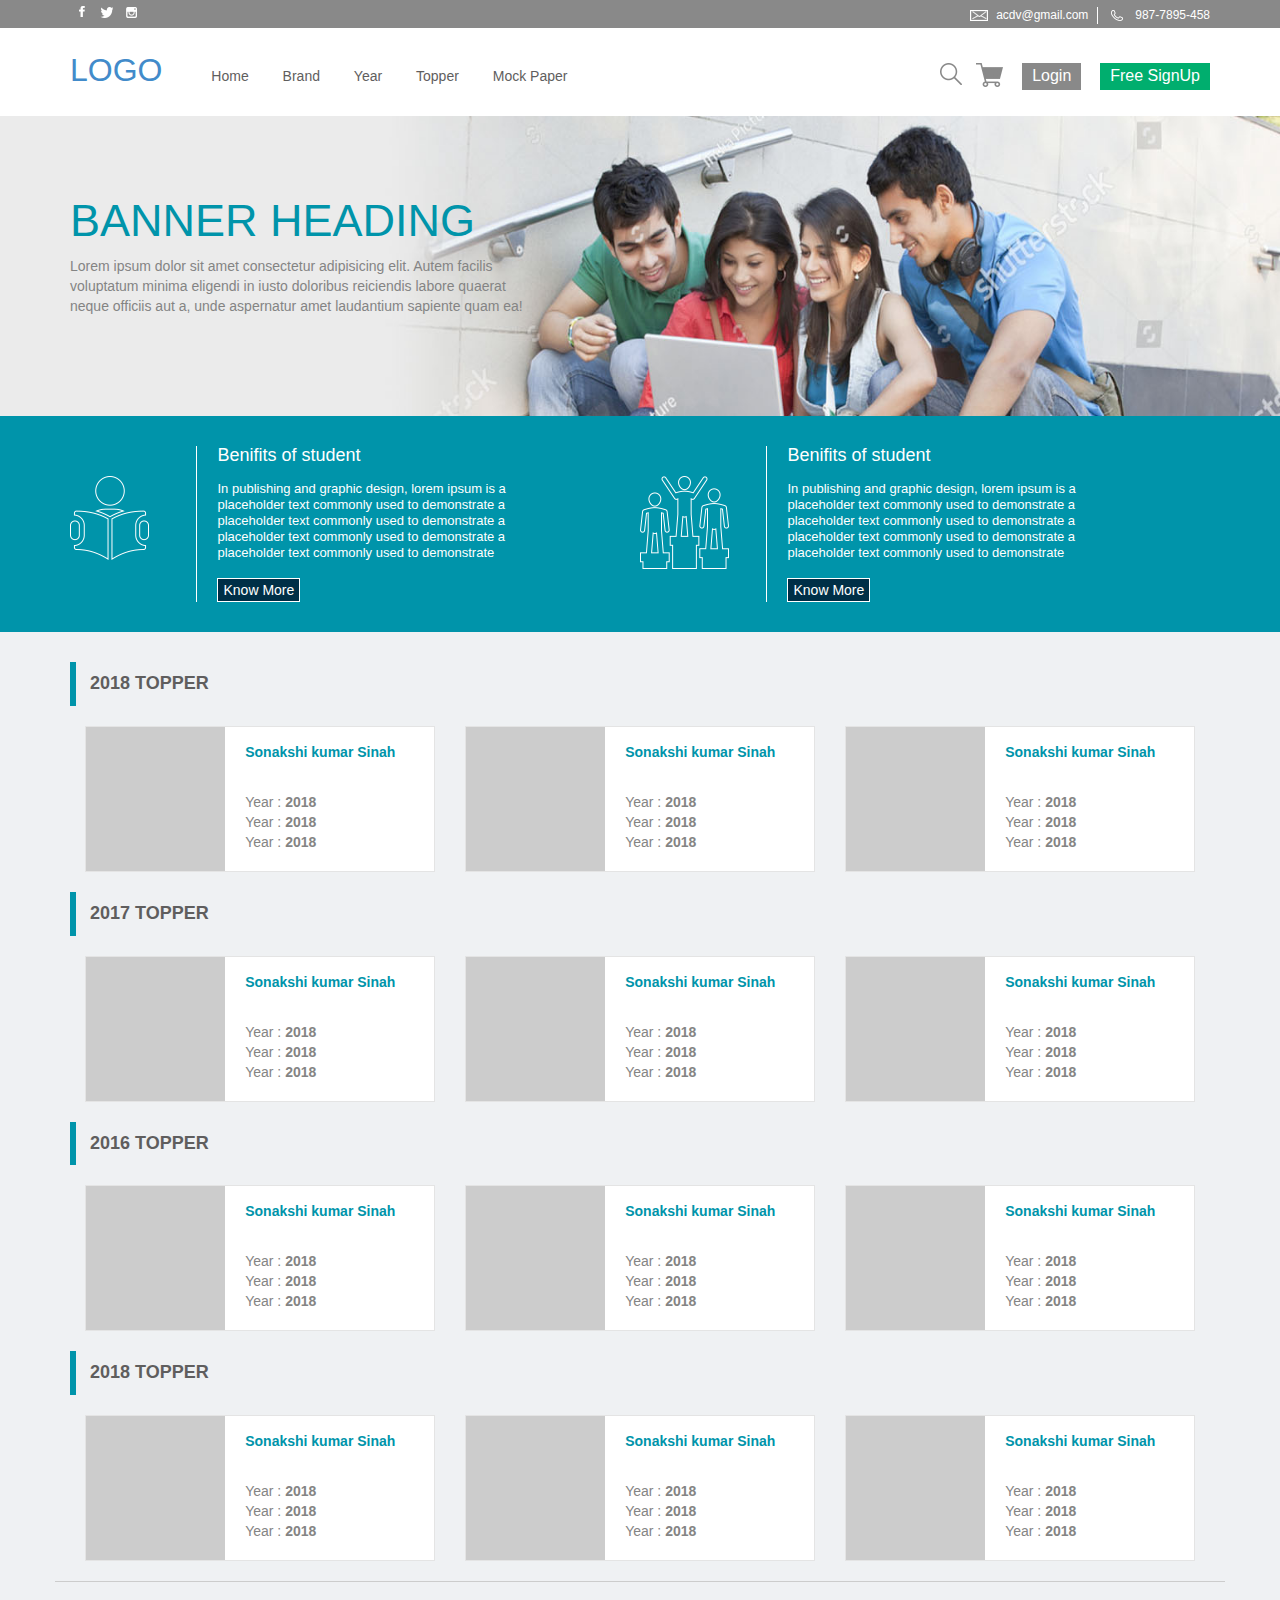
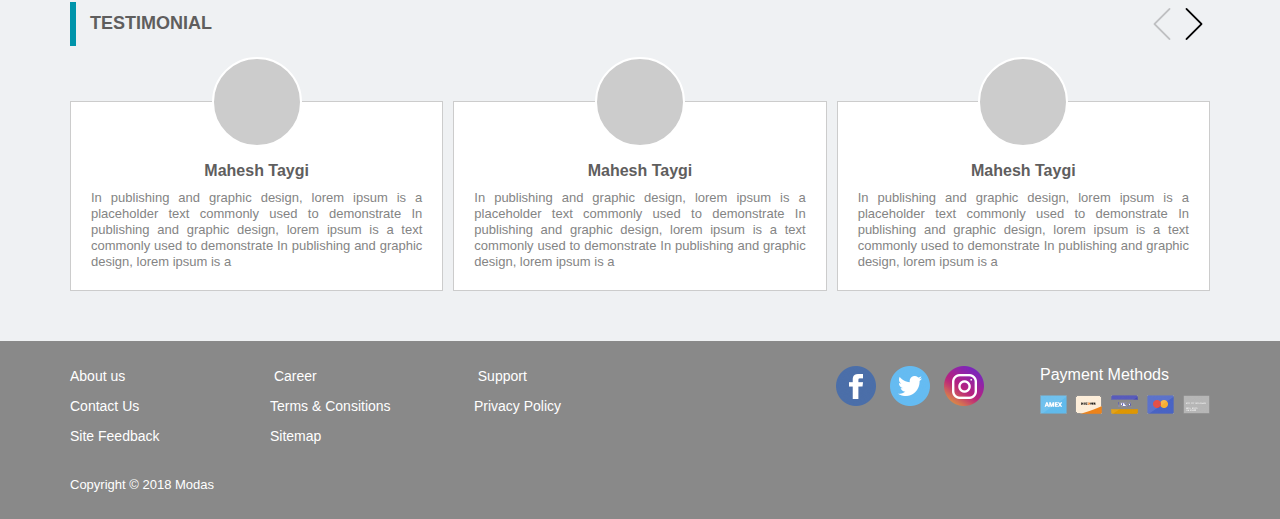
==== index.html @ d9996e1d "commit new repo" ====
<!DOCTYPE html>
<html lang="en">

<head>
    <meta charset="UTF-8">
    <meta name="viewport" content="width=device-width, initial-scale=1.0">
    <meta http-equiv="X-UA-Compatible" content="ie=edge">
    <title>Document</title>
    <link rel="stylesheet" href="css/bootstrap.min.css">
    <link rel="stylesheet" href="css/owl.carousel.min.css">
    <link rel="stylesheet" href="css/style.css">
    <link rel="stylesheet" href="css/responsive.css">
</head>

<body>
    <header>
        <div class="topHeader">
            <div class="container">
                <div class="row">
                    <div class="col-xs-12">
                        <ul class="social-icon pull-left">
                            <li><a href="#" class="sprt sprt-fb"></a></li>
                            <li><a href="#" class="sprt sprt-twitter"></a></li>
                            <li><a href="#" class="sprt sprt-insta"></a></li>
                        </ul>
                        <ul class="contact pull-right">
                            <li><a class="sprt sprt-email" href="mailto:abcd@gmail.com">acdv@gmail.com</a></li>
                            <li><a class="sprt sprt-call brLeft" href="tel:998964875">987-7895-458</a></li>
                        </ul>
                    </div>
                </div>
            </div>
        </div>
        <div class="bottomHeader">
            <div class="container">
                <div class="row">
                    <div class="col-xs-12 col-sm-7">
                        <div class="logo">
                            <a href="#">logo</a>
                        </div>
                        <div class="humburger">
                            
                            <span class="line"></span>
                            <span class="line"></span>
                            <span class="line"></span>
                          
                    </div>
                        <ul class="main-navigation">
                            <li>
                                <a href="">Home</a>
                                <ul class="dropdown">
                                    <li><a href="">sub menus</a></li>
                                    <li><a href="">sub menus</a></li>
                                    <li><a href="">sub menus</a></li>
                                    <li><a href="">sub menus</a></li>
                                </ul>
                            </li>
                            <li><a href="">Brand</a></li>
                            <li><a href="">Year</a></li>
                            <li><a href="">Topper</a></li>
                            <li><a href="">Mock Paper</a></li>
                        </ul>
                    </div>
                    <div class="col-xs-12 col-sm-5 text-right m-topIcon">
                        <div class="search">
                            <a href=""><img src="images/search-icon.png" alt=""></a>
                        </div>
                        <div class="add-cart">
                            <a href=""><img src="images/add-cart.png" alt=""></a>
                        </div>
                       <div class="mobile_login js-popup" data-target="js-loginPopup">
                           <a href="#"><img src="images/mobile_login.png" alt=""></a>
                       </div>
                        <div class="btns-warp hidden-xs">
                            <button class="default-btns btns js-popup" data-target="js-loginPopup">Login</button>
                            <button class="btns pri-btns js-popup" data-target="js-signUpPopup">Free SignUp</button>
                        </div>
                    </div>
                </div>
            </div>
        </div>
    </header>
    <div class="main-content">
        <section class="banner">
            <img src="images/banner.jpg" alt="">
            <div class="banner-detail">
                <div class="container">
                    <div class="row">
                        <div class="col-xs-12">
                            <div class="text-detail">
                                <h2>Banner Heading</h2>
                                <p>Lorem ipsum dolor sit amet consectetur adipisicing elit. Autem facilis voluptatum minima eligendi in iusto doloribus reiciendis labore quaerat neque officiis aut a, unde aspernatur amet laudantium sapiente quam ea!</p>
                            </div>
                        </div>
                    </div>
                </div>
            </div>
        </section>
        <section class="subHeading">
            <div class="container">
                <div class="row info-carousel owl-carousel">
                    <div class="col-md-6">
                        <div class="info-img">
                            <img src="images/studyIcon.png" alt="">
                        </div>
                        <div class="info-detail">
                            <h4 class="studyIcon">Benifits of student</h4>
                            <p>In publishing and graphic design, lorem ipsum is a placeholder text commonly used to demonstrate a placeholder text commonly used to demonstrate a placeholder text commonly used to demonstrate a placeholder text commonly used to demonstrate </p>
                            <a href="#" class="">Know More</a>
                        </div>
                    </div>
                    <div class="col-md-6">
                        <div class="info-img">
                            <img src="images/stage.png" alt="">
                        </div>
                        <div class="info-detail">
                            <h4 class="stage">Benifits of student</h4>
                            <p>In publishing and graphic design, lorem ipsum is a placeholder text commonly used to demonstrate a placeholder text commonly used to demonstrate a placeholder text commonly used to demonstrate a placeholder text commonly used to demonstrate </p>
                            <a href="#" class="">Know More</a>
                        </div>
                    </div>
                </div>
            </div>
        </section>
        <section class="toppers">
            <div class="container">
                <div class="row">
                    <div class="col-xs-12 col-sm-12 col-md-12">
                        <h3 class="upper-text head-title">2018 topper</h3>
                    </div>
                    <div class="stu-carousel owl-carousel col-xs-12 col-xs-12 col-md-12">
                    <div class="col-xs-12 col-sm-4 col-md-4">
                        <div class="stu-profile clearfix">
                            <div class="stu-img">
                                <img src="" alt="">
                            </div>
                            <div class="stu-detail">
                                <p>Sonakshi kumar Sinah</p>
                                <span>Year : <em>2018</em></span>
                                <span>Year : <em>2018</em></span>
                                <span>Year : <em>2018</em></span>
                            </div>
                        </div>
                    </div>
                    <div class="col-xs-12 col-sm-4 col-md-4">
                        <div class="stu-profile clearfix">
                            <div class="stu-img">
                                <img src="" alt="">
                            </div>
                            <div class="stu-detail">
                                <p>Sonakshi kumar Sinah</p>
                                <span>Year : <em>2018</em></span>
                                <span>Year : <em>2018</em></span>
                                <span>Year : <em>2018</em></span>
                            </div>
                        </div>
                    </div>
                    <div class="col-xs-12 col-sm-4 col-md-4">
                        <div class="stu-profile clearfix">
                            <div class="stu-img">
                                <img src="" alt="">
                            </div>
                            <div class="stu-detail">
                                <p>Sonakshi kumar Sinah</p>
                                <span>Year : <em>2018</em></span>
                                <span>Year : <em>2018</em></span>
                                <span>Year : <em>2018</em></span>
                            </div>
                        </div>
                    </div>
                </div>
                </div>
                <div class="row">
                    <div class="col-xs-12 col-sm-12 col-md-12">
                        <h3 class="upper-text head-title">2017 topper</h3>
                    </div>
                    <div class="stu-carousel owl-carousel col-xs-12 col-xs-12 col-md-12">
                    <div class="col-xs-12 col-sm-4 col-md-4">
                        <div class="stu-profile clearfix">
                            <div class="stu-img">
                                <img src="" alt="">
                            </div>
                            <div class="stu-detail">
                                <p>Sonakshi kumar Sinah</p>
                                <span>Year : <em>2018</em></span>
                                <span>Year : <em>2018</em></span>
                                <span>Year : <em>2018</em></span>
                            </div>
                        </div>
                    </div>
                    <div class="col-xs-12 col-sm-4 col-md-4">
                        <div class="stu-profile clearfix">
                            <div class="stu-img">
                                <img src="" alt="">
                            </div>
                            <div class="stu-detail">
                                <p>Sonakshi kumar Sinah</p>
                                <span>Year : <em>2018</em></span>
                                <span>Year : <em>2018</em></span>
                                <span>Year : <em>2018</em></span>
                            </div>
                        </div>
                    </div>
                    <div class="col-xs-12 col-sm-4 col-md-4">
                        <div class="stu-profile clearfix">
                            <div class="stu-img">
                                <img src="" alt="">
                            </div>
                            <div class="stu-detail">
                                <p>Sonakshi kumar Sinah</p>
                                <span>Year : <em>2018</em></span>
                                <span>Year : <em>2018</em></span>
                                <span>Year : <em>2018</em></span>
                            </div>
                        </div>
                    </div>
                </div>
                </div>
                <div class="row">
                    <div class="col-xs-12 col-sm-12 col-md-12">
                        <h3 class="upper-text head-title">2016 topper</h3>
                    </div>
                    <div class="stu-carousel owl-carousel col-xs-12 col-xs-12 col-md-12">
                    <div class="col-xs-12 col-sm-4 col-md-4">
                        <div class="stu-profile clearfix">
                            <div class="stu-img">
                                <img src="" alt="">
                            </div>
                            <div class="stu-detail">
                                <p>Sonakshi kumar Sinah</p>
                                <span>Year : <em>2018</em></span>
                                <span>Year : <em>2018</em></span>
                                <span>Year : <em>2018</em></span>
                            </div>
                        </div>
                    </div>
                    <div class="col-xs-12 col-sm-4 col-md-4">
                        <div class="stu-profile clearfix">
                            <div class="stu-img">
                                <img src="" alt="">
                            </div>
                            <div class="stu-detail">
                                <p>Sonakshi kumar Sinah</p>
                                <span>Year : <em>2018</em></span>
                                <span>Year : <em>2018</em></span>
                                <span>Year : <em>2018</em></span>
                            </div>
                        </div>
                    </div>
                    <div class="col-xs-12 col-sm-4 col-md-4">
                        <div class="stu-profile clearfix">
                            <div class="stu-img">
                                <img src="" alt="">
                            </div>
                            <div class="stu-detail">
                                <p>Sonakshi kumar Sinah</p>
                                <span>Year : <em>2018</em></span>
                                <span>Year : <em>2018</em></span>
                                <span>Year : <em>2018</em></span>
                            </div>
                        </div>
                    </div>
                </div>
                </div>
                <div class="row brB">
                    <div class="col-xs-12 col-sm-12 col-md-12">
                        <h3 class="upper-text head-title">2018 topper</h3>
                    </div>
                    <div class="stu-carousel owl-carousel col-xs-12 col-xs-12 col-md-12">
                    <div class="col-xs-12 col-sm-4 col-md-4">
                        <div class="stu-profile clearfix">
                            <div class="stu-img">
                                <img src="" alt="">
                            </div>
                            <div class="stu-detail">
                                <p>Sonakshi kumar Sinah</p>
                                <span>Year : <em>2018</em></span>
                                <span>Year : <em>2018</em></span>
                                <span>Year : <em>2018</em></span>
                            </div>
                        </div>
                    </div>
                    <div class="col-xs-12 col-sm-4 col-md-4">
                        <div class="stu-profile clearfix">
                            <div class="stu-img">
                                <img src="" alt="">
                            </div>
                            <div class="stu-detail">
                                <p>Sonakshi kumar Sinah</p>
                                <span>Year : <em>2018</em></span>
                                <span>Year : <em>2018</em></span>
                                <span>Year : <em>2018</em></span>
                            </div>
                        </div>
                    </div>
                    <div class="col-xs-12 col-sm-4 col-md-4">
                        <div class="stu-profile clearfix">
                            <div class="stu-img">
                                <img src="" alt="">
                            </div>
                            <div class="stu-detail">
                                <p>Sonakshi kumar Sinah</p>
                                <span>Year : <em>2018</em></span>
                                <span>Year : <em>2018</em></span>
                                <span>Year : <em>2018</em></span>
                            </div>
                        </div>
                    </div>
                </div>
                </div>
                <div class="row testimonail">
                    <div class="col-xs-12">
                        <h3 class="upper-text head-title">testimonial</h3>
                    </div>
                    <div class="col-xs-12">
                        <div class="owl-carousel owlCarousel clearfix">
                            <div class="testi-profile">
                                <div class="testi-img">
                                    <img src="" alt="">
                                </div>
                                <div class="testi-detail">
                                    <h4>Mahesh Taygi</h4>
                                    <p>In publishing and graphic design, lorem ipsum is a placeholder text commonly used to demonstrate In publishing and graphic design, lorem ipsum is a text commonly used to demonstrate In publishing and graphic design, lorem ipsum is a</p>
                                </div>
                            </div>
                            <div class="testi-profile">
                                <div class="testi-img">
                                    <img src="" alt="">
                                </div>
                                <div class="testi-detail">
                                    <h4>Mahesh Taygi</h4>
                                    <p>In publishing and graphic design, lorem ipsum is a placeholder text commonly used to demonstrate In publishing and graphic design, lorem ipsum is a text commonly used to demonstrate In publishing and graphic design, lorem ipsum is a</p>
                                </div>
                            </div>
                            <div class="testi-profile">
                                <div class="testi-img">
                                    <img src="" alt="">
                                </div>
                                <div class="testi-detail">
                                    <h4>Mahesh Taygi</h4>
                                    <p>In publishing and graphic design, lorem ipsum is a placeholder text commonly used to demonstrate In publishing and graphic design, lorem ipsum is a text commonly used to demonstrate In publishing and graphic design, lorem ipsum is a</p>
                                </div>
                            </div>
                            <div class="testi-profile">
                                <div class="testi-img">
                                    <img src="" alt="">
                                </div>
                                <div class="testi-detail">
                                    <h4>Mahesh Taygi</h4>
                                    <p>In publishing and graphic design, lorem ipsum is a placeholder text commonly used to demonstrate In publishing and graphic design, lorem ipsum is a text commonly used to demonstrate In publishing and graphic design, lorem ipsum is a</p>
                                </div>
                            </div>
                            <div class="testi-profile">
                                <div class="testi-img">
                                    <img src="" alt="">
                                </div>
                                <div class="testi-detail">
                                    <h4>Mahesh Taygi</h4>
                                    <p>In publishing and graphic design, lorem ipsum is a placeholder text commonly used to demonstrate In publishing and graphic design, lorem ipsum is a text commonly used to demonstrate In publishing and graphic design, lorem ipsum is a</p>
                                </div>
                            </div>
                            <div class="testi-profile">
                                <div class="testi-img">
                                    <img src="" alt="">
                                </div>
                                <div class="testi-detail">
                                    <h4>Mahesh Taygi</h4>
                                    <p>In publishing and graphic design, lorem ipsum is a placeholder text commonly used to demonstrate In publishing and graphic design, lorem ipsum is a text commonly used to demonstrate In publishing and graphic design, lorem ipsum is a</p>
                                </div>
                            </div>
                        </div>
                    </div>
                </div>
            </div>
        </section>
    </div>
    <footer>
        <div class="container">
            <div class="row">
                <div class="col-xs-12">
                    <ul class="quick-link">
                        <li><a href="">About us</a></li>
                        
                        
                        <li><a href="">Career</a></li>
                        <li><a href="">Support</a></li><li><a href="">Contact Us</a></li><li><a href="">Terms &amp; Consitions</a></li>
                        <li><a href="">Privacy Policy</a></li><li><a href="">Site Feedback</a></li><li><a href="">Sitemap</a></li>
                        
                        
                    </ul>
                    <div class="pull-right m-sideLinks">
                        <ul class="footer-social">
                            <li><a href=""><img src="images/fb.png" alt=""></a></li>
                            <li><a href=""><img src="images/twitter.png" alt=""></a></li>
                            <li><a href=""><img src="images/insta.png" alt=""></a></li>
                        </ul>
                        <div class="footer-payment">
                            <h4>Payment Methods</h4>
                            <img src="images/paymentModes.png" alt="">
                        </div>
                    </div>
                   
                </div>
                <div class="col-xs-12">
                    <div class="copy-right">
                        <p>Copyright &copy; 2018 Modas</p>
                    </div>
                </div>
            </div>
        </div>
        <div class="modal-wrapper js-loginPopup">
            <div class="modal">
                <div class="head">
                <p><strong>Login</strong> </p>
                    <a class="btn-close js-closePopup" href="javascript:;"></a>
                </div>
                <div class="content login">
                    <form action="" method="" class="" role="form">
                        <div id="" class="form-group">
                            <input id="username" class="form-control" name="username" type="text" size="18" alt="login" required="">
                            <span class="form-highlight"></span>
                            <span class="form-bar"></span>
                            <div class="errorMsg">Please enter Login Name</div>
                            <label for="username" class="float-label">login</label>
                        </div>
                        <div id="" class="form-group">
                            <input id="passwd" class="form-control" name="password" type="password" size="18" alt="password" required="">
                            <span class="form-highlight"></span>
                            <span class="form-bar"></span>
                            <label for="password" class="float-label">password</label>
                            <a href="#" class="password-visible"><img src="images/visible-password.png" alt=""></a>
                        </div>
                        <div>
                           <button class="default-btns btns secBtn loaderActive">Login 
                           <div class="loaderN loader-4"><span></span><span></span><span></span></div>
                           </button>
                           <a href="" class="pull-right pass-forget link">Forget Password</a>
                        </div>
                    </form>
                    <div class="or">
                        <span>or</span>
                    </div>
                    <div class="social-login">
                        <p>Login with your social network</p>
                        <div class="btns-warp clearfix">
                            <button class="btns fbBtn">Facebook</button>
                            <button class="btns gBtn pull-right">Gmail</button>
                        </div>
                    </div>
                    <div class="text-center">
                        <p class="pdT25">Don't Have an account? <a href="#" class="link js-popup" data-target="js-signUpPopup">Sign Up </a></p>
                    </div>
                </div>
            </div>
        </div>
        <div class="modal-wrapper js-signUpPopup">
            <div class="modal">
                <div class="head">
                <p><strong>Sign Up</strong> </p>
                    <a class="btn-close js-closePopup" href="javascript:;"></a>
                </div>
                <div class="content login">
                    <form action="" method="" class="" role="form">
                        <div id="" class="form-group">
                            <input id="" class="form-control" name="username" type="text" size="18" alt="login" required="">
                            <span class="form-highlight"></span>
                            <span class="form-bar"></span>
                            <label for="username" class="float-label">Full Name</label>
                        </div>
                        <div id="" class="form-group">
                            <input id="" class="form-control" name="username" type="text" size="18" alt="login" required="">
                            <span class="form-highlight"></span>
                            <span class="form-bar"></span>
                            <label for="username" class="float-label">Mobile Number</label>
                        </div>
                        <div id="" class="form-group">
                            <input id="" class="form-control" name="username" type="text" size="18" alt="login" required="">
                            <span class="form-highlight"></span>
                            <span class="form-bar"></span>
                            <label for="username" class="float-label">Email</label>
                        </div>
                        <div id="" class="form-group">
                            <input id="passwd" class="form-control" name="password" type="password" size="18" alt="password" required="">
                            <span class="form-highlight"></span>
                            <span class="form-bar"></span>
                            <label for="password" class="float-label">Password</label>
                            <a href="#" class="password-visible"><img src="images/visible-password.png" alt=""></a>
                        </div>
                        <div id="" class="form-group">
                            <input id="confirm-passwd" class="form-control" name="password" type="password" size="18" alt="password" required="">
                            <span class="form-highlight"></span>
                            <span class="form-bar"></span>
                            <label for="password" class="float-label">Confirm Password</label>
                            <a href="#" class="password-visible"><img src="images/visible-password.png" alt=""></a>
                        </div>
                        <div>
                           <button class="default-btns btns secBtn">Login</button>
                        </div>
                    </form>
                    <div class="text-center">
                        <p class="pdT25">Have an account? <a href="#" class="link js-popup" data-target="js-loginPopup">Login</a></p>
                    </div>
                </div>
            </div>
        </div>
    </footer>
    <div class="gotoTop">
        <img src="images/scrollTop.png" alt="">
    </div>
    <script src="js/jquery.js"></script>
    <script src="js/owl.carousel.js"></script>
    <script src="js/global.js"></script>
</body>

</html>
---- css/style.css ----
/*fonts start*/
/* @font-face {
     font-family: 'Raleway-Regular';
     src: url('../fonts/glyphicons-halflings-regular.eot');
     src: url('../fonts/glyphicons-halflings-regular.eot?#iefix') format('embedded-opentype'), url('../fonts/glyphicons-halflings-regular.woff2') format('woff2'), url('../fonts/glyphicons-halflings-regular.woff') format('woff'), url('../fonts/glyphicons-halflings-regular.ttf') format('truetype'), url('../fonts/glyphicons-halflings-regular.svg#Lato-Regular') format('svg');
}
 */
/*fonts end*/
/* ============================== 2. Global styles ============================== */
body {
  font-family: 'Arial', sans-serif;
  color: #5f5e5e;
  font-size: 14px;
  background: #eff1f3;
}
h1, h2, h3, h4, h5, h6, p, ul {
  margin: 0;
  padding: 0;
}
h1, h2, h3, h4, h5 {
  font-family: 'arial', sans-serif;
}
ul, li {
  list-style-type: none;
  display: inline-block 
}
p, span {
  font-size: 14px;
  color: #848484;
  font-weight: 300;
}
a {
  text-decoration: none;
  display: inline-block;
  outline: none;
}
a:hover, a:focus, a:visited {
  text-decoration: none;
  outline: none;
}
img {
  max-width: 100%;
  display: inline-block;
}
button {
  border: none;
  outline: none;
  box-shadow: none;
  display: block;
  padding: 0;
  background: transparent;
}
input, textarea {
  font-family: 'Hind', sans-serif;
  display: block;
  font-size: 16px;
  line-height: 28px;
  outline: none;
  box-shadow: none;
  -webkit-transition: all 0.3s ease-in-out;
  transition: all 0.3s ease-in-out;
}
.btns {
  display: inline-block;
 padding: 2px 10px;
  background: #898989;
  margin-left: 15px;
  color: #fff;
  position: relative;
  font-size: 16px;
}
.btns:hover{

}
.default-btns {
}
.pri-btns {
  background: #00ae6e;
}
/*Header styling*/
header {
}
.topHeader {
  background-color: #898989;
  padding: 4px 0;
}
.contact li:last-child{
  margin-left: 5px;
}
.contact a {
  color: #ffffff;
  display: inline-block;
  font-size: 12px;
  padding-left: 37px;
  pointer-events: none;
}

.contact a.brLeft{ border-left: 1px solid #fff;
}
.social-icon li {
      padding: 0 3px;
}
.social-icon li a {
  display: inline-block;
  width: 15px;
  height: 15px;
}
.sprt{
  background-image: url(../images/spirt.png);
}
.sprt-email{
  background-position: 4px -77px;
}
.sprt-call{
  background-position: 4px -102px;
}
.sprt-fb{
  background-position: -7px -9px;
}
.sprt-twitter{
      background-position: -7px -30px;
}
.sprt-insta{
    background-position: -7px -52px;
}
.bottomHeader {
  background-color: #fff;
  padding: 20px 0;
}
.bottomHeader .btns-warp {
  padding-top: 15px;
  display: inline-block;
}
.main-navigation {
  padding-left: 30px;
}
.main-navigation li {
  padding: 0 15px;
  position: relative;
  padding-bottom: 10px;
}
.main-navigation a {
  color: #5f5e5e;
  position: relative;
  transition: all 0.5s ease;
}
.main-navigation a:hover, .main-navigation a.active {
  color: #292929;
}
.main-navigation a:after {
  content: '';
  position: absolute;
  top: 100%;
  width: 0;
  left: 50%;
  background: #0094aa;
  height: 2px;
  transition: all 0.3s ease;
}
.main-navigation a:hover:after {
  width: 100%;
  left: 0%;
}
.main-navigation .dropdown{
  position: absolute;
  width: 120px;
  left: 0;
  z-index: 1;
  opacity: 0;
  visibility: hidden;
  padding: 5px 10px;
  left: -25px;
  background: #fff;
  top: 30px;
  border-radius: 5px;
  border: 1px solid #e8e8e8;
  transform: translateY(10px);
  box-shadow: 0px 0px 20px #c5c5c5;
  transition:all 0.3s ease;
}
.main-navigation li:hover .dropdown{
    opacity: 1;
  visibility: visible;
    transform: translateY(0px);
} 
.main-navigation .dropdown:after{
  content:'';
  position: absolute;
  bottom: 100%;
  width: 15px;
  border-bottom: 6px solid #fff;
  border-right: 6px solid transparent;
  border-left: 6px solid transparent;
  left: 45%;
  box-shadow: 0px -5px 25px #bdbcbc;
}
ul.dropdown li{
  padding: 0;
  text-align: center;
  display: block;
  padding-bottom: 5px;
  /* border-bottom: 1px solid #dadada; */
}
.logo {
  display: inline-block;
}
.logo a {
  font-size: 32px;
  text-transform: uppercase;
}
.search{
  display: inline-block;
  padding: 0 10px;
  vertical-align: top;
  padding-top: 15px;
}
.add-cart{display: inline-block;vertical-align: top;    padding-top: 15px;}
.humburger{
  display: none;

}
/*banner*/
.banner {
  position: relative;
}
.banner img{
 width:100%;
 min-height: 300px;
}
.banner-detail {
  position: absolute;
  top: 0;
  left: 0;
  height: 100%;
  width: 100%;
}
.banner-detail h2 {
  font-size: 45px;
  text-transform: uppercase;
  color: #0094aa;
  padding-bottom: 10px;
}
.banner-detail p {
}
/*sub heading*/
.subHeading {
  background: #0094aa;
  padding: 30px 0;
}
.info-img {
  width: 19%;
  display: inline-block;
  padding: 30px 0;
}
.info-img img {
}
.info-detail {
  width: 73%;
  display: inline-block;
  vertical-align: top;
  padding-left: 20px;
  border-left: 1px solid #fff;
  min-height: 150px;
  padding-bottom: 41px;
  overflow: hidden;
  position: relative;
  margin-left: 20px;
}
.info-detail h4 {
  color: #fff;
  padding-bottom: 15px;
}
.info-detail p {
  color: #fff;
  font-size: 13px;
  line-height: 16px;
  padding-right: 40px;
}
.info-detail a {
  position: absolute;
  bottom: 0;
  color: #fff;
  background: #002f47;
  padding: 1px 5px;
  border: 1px solid #fff;
}
.toppers {
  padding: 30px 0;
}
.head-title {
  color: #5f5e5e;
  font-size: 18px;
  text-transform: uppercase;
  font-weight: bold;
  padding: 12px 0;
  padding-left: 20px;
  position: relative;
}
.head-title:before {
  content: '';
  width: 6px;
  height: 100%;
  position: absolute;
  left: 0;
  top: 0;
  background: #0094aa;
}
.stu-profile {
  margin: 20px 0;
  border: 1px solid #e4e4e4;
}
.stu-profile .stu-img {
  width: 40%;
  float: left;
  height: 144px;
  background: #ccc;
 /* width: 120px;
  */
}
.stu-detail {
  width: 60%;
  float: left;
  background: #fff;
  min-height: 144px;
  padding: 15px 20px;
}
.stu-detail p {
  color: #0094aa;
  font-weight: 600;
  min-height: 40px;
  padding-bottom: 30px;
}
.stu-detail span {
  display: block;
}
.stu-detail em {
  font-weight: bold;
  font-style: normal;
}
.brB {
  border-bottom: 1px solid #ccc;
  margin-bottom: 20px;
}
.testi-profile {
  background: #fff;
  position: relative;
  margin: 0;
  padding: 60px 20px 20px;
  width: 100%;
  float: left;
  border: 1px solid #ccc;
  margin-top: 55px;
  display: inline-block;
  /* margin: 0 1%;
  */
}
.testi-img {
  width: 90px;
  height: 90px;
  background: #ccc;
  border-radius: 50%;
  position: absolute;
  top: -45px;
  left: 50%;
  transform: translateX(-50%);
  border: 2px solid #fff;
}
.testi-detail h4 {
  font-size: 16px;
  font-weight: bold;
  padding-bottom: 10px;
  text-align: center;
}
.testi-detail p {
  font-size: 13px;
  line-height: 16px;
  text-align: justify;
}
.text-detail {
  position: absolute;
  padding-top: 80px;
  width: 40%;
}
footer {
  padding: 25px 0;
  background: #898989;
}
.quick-link {
  width: 55%;
}
.quick-link li {
  width: 200px;
}
.quick-link a {
  color: #fff;
  display: inline-block;
  margin-bottom: 10px;
  position: relative;
  transition: all 0.5s ease;
}
.quick-link a:hover {
}
.quick-link a:after {
  content: '';
  position: absolute;
  top: 100%;
  width: 0;
  left: 50%;
  background: #0094aa;
  height: 2px;
  transition: all 0.5s ease;
}
.quick-link a:hover:after {
  width: 100%;
  left: 0%;
}
.footer-social {
  vertical-align: top;
  width: 200px;
  height: 50px;
}
.footer-social li {
  padding-right: 10px;
}
.footer-payment {
  display: inline-block;
  vertical-align: top;
}
.footer-payment h4 {
  color: #fff;
  padding-bottom: 10px;
  font-size: 16px;
}
.copy-right p {
  color: #fff;
  padding-top: 20px;
  font-size: 13px;
}
.or{
position: relative;
text-align: center;
border-bottom: 1px solid #ccc;
margin-top: 15px;
}
.or span{
position: absolute;
padding: 3px 5px;
background: #fff;
top: -13px;
left: 48%;
}
/**/
.form-group {
position: relative;
margin-top: 30px;
margin-bottom: 20px;
}
.input-group {
position: relative;
}
.form-control {display: block;height: 36px;width: 100%;border: none;border-radius: 0 !important;font-size: 16px;font-weight: 300;padding: 0;padding-top: 1rem;background-color: transparent;box-shadow: none;border-bottom: 1px solid #dadada;}
.input-group .form-control {
position: relative;
z-index: inherit;
float: inherit;
width: 100%;
margin-bottom: 0;
}
.form-control:focus {
border-color: #757575;
outline: none;
box-shadow: none;
}
/* -- label styles ---------------------------------- */
label {
position: absolute;
top: -18px;
color: #b1b1b1;
font-size: 12px;
font-weight: 300;
transition: 0.2s ease all;
-moz-transition: 0.2s ease all;
-webkit-transition: 0.2s ease all;
}
.form-horizontal .control-label {
position: relative;
top: 0;
margin-bottom: 0;
}
@media (min-width: 768px) {
.form-horizontal .control-label {
 font-size: 16px;
}
}
.float-label {
left: 6px;
top: 10px;
font-size: 16px;
pointer-events: none;
}
/* active state */
.form-control:focus ~ .float-label,
.form-control:valid ~ .float-label {top: -6px;font-size: 12px;left: 0;}
/* input colors ---- */
.form-control:focus ~ label {
color: #03a9f4;
}
.form-control:focus ~ .form-bar:before,
.form-control:focus ~ .form-bar:after {
background: #03a9f4;
}
/* help-block */
.form-group .help-block {
position: absolute;
}
.help-block {
color: #bdbdbd;
font-size: 12px;
font-weight: 300;
}
/* input addon ---*/
.input-group-addon {
border: none;
background: transparent;
}
/* ------  inline ----*/
.input-group-addon,
.form-inline .input-group {
display: table-cell;
}
.input-group-addon,
.input-group-btn {
width: inherit;
}
.input-group {
width: 100%;
}
@media (min-width: 768px) {
.form-inline .form-group {
 margin-top: 16px;
}
.input-group-btn,
.input-group .form-control,
.input-group-addon,
.form-inline .input-group {
 display: inline-block;
}
.input-group {
 width: auto;
}
}
/* -- bar styles -------------------------------------- */
.form-bar {
position: relative;
display: block;
width: 100%;
}
.form-bar:before,
.form-bar:after {
content: '';
height: 1px;
width: 0;
bottom: 0;
position: absolute;
transition: 0.3s ease all;
-moz-transition: 0.3s ease all;
-webkit-transition: 0.3s ease all;
}
.form-bar:before {
left: 50%;
}
.form-bar:after {
right: 50%;
}
/* active state */
.form-control:focus ~ .form-bar:before,
.form-control:focus ~ .form-bar:after {
width: 50%;
}
/* -- highlighter styles ------------------------------ */
.form-highlight {
position: absolute;
height: 60%;
width: 60px;
top: 25%;
left: 0;
pointer-events: none;
opacity: 0.4;
}
/* active state */
.form-control:focus ~ .form-highlight {
-webkit-animation: inputHighlighter 0.3s ease;
-moz-animation: inputHighlighter 0.3s ease;
animation: inputHighlighter 0.3s ease;
}
/* -- highlighter animation --------------------------- */
@-webkit-keyframes inputHighlighter {
from {
 background: #5264AE;
}
to {
 width: 0;
 background: transparent;
}
}
@-moz-keyframes inputHighlighter {
from {
 background: #5264AE;
}
to {
 width: 0;
 background: transparent;
}
}
@keyframes inputHighlighter {
from {
 background: #5264AE;
}
to {
 width: 0;
 background: transparent;
}
}
/*-- Checkbox --------------------------- */
/* 
* Core styles required for the checkboxes.
* @author Jason Mayes 2014, www.jasonmayes.com
*/
.form-group.checkbox {
margin-top: 20px;
}
.checkbox input[type='checkbox'] {
height: 0;
width: 0;
opacity: 0;
}
.checkbox label {
font-size: 14px;
font-weight: 300;
line-height: 1;
display: inline-block;
overflow: hidden;
position: relative;
top: 10px;
padding-left: 0;
}
.checkbox .chk-span {
top: 0;
border: 1px solid #5a5a5a;
color: #1d1d1d;
cursor: pointer;
display: inline-block;
float: left;
height: 14px;
margin: 0 14px 14px 1px;
outline-color: #eaeaea;
padding: 0;
position: relative;
width: 14px;
-webkit-transition: all 0.2s ease-in-out;
-moz-transition: all 0.2s ease-in-out;
transition: all 0.2s ease-in-out;
z-index: 1;
}
.checkbox .chk-span.checked {
top: -2px;
border-left: 2px solid #03a9f4;
border-bottom: 4px solid #03a9f4;
border-top: 1px solid rgba(0, 0, 0, 0);
border-right: 1px solid rgba(0, 0, 0, 0);
-webkit-transform: rotate(-45deg) scaleY(0.5);
-moz-transform: rotate(-45deg) scaleY(0.5);
-ms-transform: rotate(-45deg) scaleY(0.5);
-o-transform: rotate(-45deg) scaleY(0.5);
transform: rotate(-45deg) scaleY(0.5);
}
.checkbox .chk-span.checked {
border-left-color: #03a9f4;
border-bottom-color: #03a9f4;
}
.checkbox input[type='checkbox']:focus ~ label {
color: #03a9f4;
}
.checkbox input[type='checkbox']:focus ~ label .chk-span {
border-color: #03a9f4;
}
.checkbox input[type='checkbox']:focus ~ label .chk-span.checked {
border-left-color: #03a9f4;
border-bottom-color: #03a9f4;
border-top: 1px solid rgba(0, 0, 0, 0);
border-right: 1px solid rgba(0, 0, 0, 0);
}
@media (min-width: 768px) {
.form-inline .radio label,
.form-inline .checkbox label {
 padding-left: 5px;
}
}
.form-control-static {
font-size: 16px;
}
.form-control[disabled],
.form-control[readonly],
fieldset[disabled] .form-control {
background-color: transparent;
border-bottom-style: dashed;
}
#focusedInput {
border-color: #ccc;
border-color: rgba(82, 168, 236, 0.8);
outline: 0;
box-shadow: none;
}


/*model*/
.modal-wrapper{width:100%;height:100%;position:fixed;top:0;left:0;z-index: 99;background: rgba(0, 0, 0, 0.75);visibility:hidden;opacity:0;-webkit-transition: all 0.25s ease-in-out;-moz-transition: all 0.25s ease-in-out;-o-transition: all 0.25s ease-in-out;transition: all 0.25s ease-in-out;}

.modal-wrapper.open{
opacity:1;
visibility:visible;
}

.modal{
width: 350px;
height:auto;
max-height: 500px;
display: inline-block;
margin: 0 auto;
position:relative;
background: #fff;
top: 50%;
left:50%;
transform: translate(-50%,-50%);
background:#fff
opacity:0
-webkit-transition: all 0.5s ease-in-out;
-moz-transition: all 0.5s ease-in-out;
-o-transition: all 0.5s ease-in-out;
transition: all 0.5s ease-in-out;
}

.modal-wrapper.open .modal{
margin-top: 0;
opacity:1;
}

.head{width: 100%;/* height:32px; */padding: 20px 20px 0px 20px;overflow:hidden;background: #01bce500;}

.btn-close{
width: 19px;
height: 25px;
display:inline-block;
float:right;
color: #ccc;
margin-top: -5px;
}

.btn-close::before, .btn-close::after{
content:'';
width: 25px;
height: 2px;
display:block;
background: #b5b5b5;
}

.btn-close::before{
margin-top: 13px;
-webkit-transform:rotate(45deg);
-moz-transform:rotate(45deg);
-o-transform:rotate(45deg);
transform: rotate(45deg);
}

.btn-close::after{
margin-top: -2px;
-webkit-transform:rotate(-45deg);
-moz-transform:rotate(-45deg);
-o-transform:rotate(-45deg);
transform:rotate(-45deg);
}

.content{
padding: 0 20px 25px;
}
.blur{
-webkit-filter: blur(5px);
-moz-filter: blur(5px);
-o-filter: blur(5px);
-ms-filter: blur(5px);
filter: blur(5px);
}
.head p{
  font-size: 16px;
  display: inline-block;
  margin-top: -5px;
}
.head p strong{
  font-size:2.2rem;
  font-weight: normal;
  text-transform: uppercase;
  padding-top: 1rem;
}
.login .btns{
  margin: 5px 0;
  margin-left: 0;
  color:#ccc;
}
.social-login{
  padding: 25px 0 0 0;
}

p.pdT25{
  padding-top: 25px;
}
.login .btns.secBtn{
  background: #0094aa;
  color: #fff;
}
.login .btns.secBtn.loaderActive{
  color:transparent;
}
.loaderN {
  width: 100%;
  height: 100%;
  position: absolute;
  top: 0;
  left: 0;
  opacity: 1;
  }

.loaderActive {
  color: transparent; }
  .loaderActive .loaderN {
    opacity: 1; }

.loader-4 span {
  display: inline-block;
  width: 8px;
  height: 8px;
  border-radius: 100%;
  background-color: #ffffff;
  margin: 9px 2px 0 2px;
  opacity: 0;
  }

.loader-4 span:nth-child(1) {
  animation: opacitychange 1s ease-in-out infinite; }

.loader-4 span:nth-child(2) {
  animation: opacitychange 1s ease-in-out 0.33s infinite; }

.loader-4 span:nth-child(3) {
  animation: opacitychange 1s ease-in-out 0.66s infinite; }

@keyframes opacitychange {
  0%,
     100% {
    opacity: 0; }
  60% {
    opacity: 1; } }
.pass-forget{
  padding: 8px 0;
}
.link{
  color:#0094aa;
}
.password-visible{
  position: absolute;
  top: 9px;
  right: 7px;

}
.social-login .btns-warp{
  padding-top:10px;
}
.btns.fbBtn,.btns.gBtn{
  min-width: 130px;
  padding: 8px 0;
  padding-left: 26px;
  color: #fff;
  /* padding: 8px 0; */
}
.btns.fbBtn{
  background: #4b6ea8 url('../images/facebook-letter-logo.png') no-repeat 8px 6px;
  background-size: 20%;
}
.btns.gBtn {
    background: #f14336 url(../images/google-logo.png) no-repeat 13px 6px;
    background-size: 20%;
}
.fbBtn{
background-color: #4b6ea8;
}
.gBtn{
background-color: #f14336;
}
.errorMsg{
  position: absolute;
  bottom: -16px;
  left: 0;
  color: red;
  font-size: 11px;
}
.mobile_login{
  display: none;
}
.owl-nav{
  position: absolute;
  top: -38px;
  right: 0;
}
.owl-carousel .owl-nav button.owl-next, .owl-carousel .owl-nav button.owl-prev, .owl-carousel button.owl-dot{
  display: inline-block;
}
.owl-carousel .owl-nav button.owl-next.disabled, .owl-carousel .owl-nav button.owl-prev.disabled, .owl-carousel button.owl-dot{
opacity: 0.2;
}
.owl-carousel.info-carousel,.stu-carousel.owl-carousel{
  display: block;
}
a.password-visible.active:after {
    content: '';
    position: absolute;
    width: 21px;
    height: 2px;
    background: #b5b5b5;
    -webkit-transform: rotate(-45deg);
    -moz-transform: rotate(-45deg);
    -o-transform: rotate(-45deg);
    transform: rotate(-45deg);
    /* border: 15px solid #ccc; */
    left: -2px;
    top: 10px;
}
.gotoTop{
  display: none;
  cursor: pointer;
  position: fixed;
  bottom: 73px;
  right: 6%;
  z-index: 2;
  box-shadow: 1px 1px 31px #bfbebe;

}
---- css/responsive.css ----
/* Extra large devices (large laptops and desktops, 1200px and down) */
@media only screen and (max-width: 1099px) {
    .stu-detail p{
        padding-bottom: 14px;
    }
}

/* Large devices (laptops/desktops, 991px and down) */
@media only screen and (max-width: 991px) {
    .main-navigation {
        padding-left: 20px;
    }
    .main-navigation li {
        padding: 0 5px;
    }
    .stu-profile .stu-img{
        height: 125px;
    }
    .stu-detail {
        min-height: 125px;
        padding: 5px 8px;
    }
    .contact a {
        pointer-events: auto;
    }
}

/* Medium devices (landscape tablets, 767px and down) */
@media only screen and (max-width: 767px) {
    .logo{
        padding-left: 55px;
    }
    [class*="col-"],.container {
        padding: 0 10px;
    }
    .row{
        margin: 0 -10px;
    }
    .topHeader .contact a{
        width: 35px;
        text-indent: -1430px;
    }

    .bottomHeader{
        padding: 5px 0;
        position: relative;
    }
    .main-navigation{
        position: fixed;
        left: -60%;
        background: #ccc;
        z-index: 1;
        top: 84px;
        width: 57%;
        padding-left: 0;
        transition: all 0.3s ease;
        -webkit-transition: all 0.3s ease;
        z-index: 10;
    }
    .main-navigation.active{
        left:0%;
    }
    .main-navigation .dropdown {
        position: static;
        width: 100%;
        left: 0;
        z-index: 1;
        opacity: 1;
        visibility: visible;
        padding: 0;
        left: 0;
        background: #fff;
        top: 30px;
        border-radius: 0;
        border: none;
        transform: none;
        box-shadow: none;
        display: none;
transition: none;
    }
    .main-navigation a:hover, .main-navigation a.active {
        color: #fff;
    }
    .main-navigation .dropdown:after{
        display:none;
    }
    ul.dropdown li {
        padding-bottom: 0;
    }
    ul.dropdown li.active{
      border-bottom:0;
    }
    ul.dropdown li a {
        background-image: none;
        background: #fff;
        color: #a3a3a3;
        border-bottom: 1px solid #e6e6e6;
        padding-left: 17px;
        position:relative;
    }
    ul.dropdown li.active a:after {
      content:'';
      position:absolute;
      width: 6px;
      height:100%;
      background: #0094aa;
      left:0;
      top: 0px;
    }
    .main-navigation a:hover:after {
    display: none;
    }
    ul.main-navigation.active:after {
        content: '';
        position: fixed;
        height: 100%;
        width: 100%;
        background: #0000008c;
        top: 83px;
        z-index: -1;
    }
    .main-navigation li{
        display: block;
        width: 100%;
        padding: 0;
    }
    .main-navigation a{
        padding: 10px 15px;
        display: block;
        text-align: left;
        background: #0094aa;
        color: #fff;
        border-bottom: 1px solid #fff;
        background-image: url(../images/dropdown_arrow_up.png);
        background-repeat: no-repeat;
        /* text-transform: uppercase; */
        /* font-weight: bold; */
        transition: none;
        background-position: 186px 16px;
    }
    .main-navigation a.active{
        background-image: url(../images/dropdown_arrow.png);
        border-bottom: 0;
    }
    .m-topIcon{
        position: absolute;
        display: inline-block;
        width: auto;
        right: 5px;
        top: 16px;
    }
    .humburger{
        width: 35px;
        height: 25px;
        position: absolute;
        left: 0;
        -webkit-transform: rotate(0deg);
        -moz-transform: rotate(0deg);
        -o-transform: rotate(0deg);
        transform: rotate(0deg);
        -webkit-transition: .5s ease-in-out;
        -moz-transition: .5s ease-in-out;
        -o-transition: .5s ease-in-out;
        transition: .5s ease-in-out;
        cursor: pointer;
        display: inline-block;
        margin-left: 15px;
        top: 11px;
    }
 .humburger span{
    display: block;
    position: absolute;
    height: 2px;
    width: 100%;
    background: #0094aa;
    border-radius: 0;
    opacity: 1;
    left: 0;
    -webkit-transform: rotate(0deg);
    -moz-transform: rotate(0deg);
    -o-transform: rotate(0deg);
    transform: rotate(0deg);
    -webkit-transition: .25s ease-in-out;
    -moz-transition: .25s ease-in-out;
    -o-transition: .25s ease-in-out;
    transition: .25s ease-in-out;
}

.humburger span:nth-child(1) {
  top: 0px;
}

.humburger span:nth-child(2) {
  top: 10px;
}

.humburger span:nth-child(3) {
  top: 20px;
}
.humburger.open span:nth-child(1) {
    top: 10px;
    -webkit-transform: rotate(135deg);
    -moz-transform: rotate(135deg);
    -o-transform: rotate(135deg);
    transform: rotate(135deg);
  }
  
  .humburger.open span:nth-child(2) {
    opacity: 0;
    left: -60px;
    display: none;
  }
  
  .humburger.open span:nth-child(3) {
    top: 10px;
    -webkit-transform: rotate(-135deg);
    -moz-transform: rotate(-135deg);
    -o-transform: rotate(-135deg);
    transform: rotate(-135deg);
  }
  .search,.add-cart{
      padding-top: 0;
  }
  .banner img{
      min-height: 200px;
  }
  .text-detail {
    padding-top: 50px;
    width: 80%;
}
.banner-detail h2{
    font-size: 20px;
}
.banner-detail p{
    max-height: 100px;
    overflow: hidden;
    font-size: 12px;
}
.subHeading{
    padding: 15px 0;
}
.info-carousel .owl-nav{
    top: auto;
    right: 0;
    bottom: 102px;
    width: 100%;
    height: 24px;
}
.info-carousel .owl-nav img{
    width: 60%;
}
.info-carousel.owl-carousel .owl-nav button.owl-prev{
    left: 0;
    position: absolute;
}
.info-carousel.owl-carousel .owl-nav button.owl-next{
    right: -14px;
    position: absolute; 
}
.info-img{
    padding: 0px 0px;
    display:none;
}
.info-detail{
    border-left: 0;
    width: 90%;
    margin-left: 5%;
    margin-right: 5%;
}
.info-detail p{
    padding-right: 0;
    padding-top: 11px;
}
.quick-link{width: 50%;margin-bottom: 15px;float: left;}
.footer-social,.footer-payment{
    width: 100%;
    display: inline-block;
    margin-bottom: 13px;
}
footer{
    padding: 10px 0;
}
.testimonail{
    margin-top: 30px;
}
.stu-carousel .owl-nav{
    right: 15px;
    top: -31px;
}
.mobile_login{
    display: inline-block;
    margin-left: 10px;
  }
  .testimonail .owl-carousel img,.stu-carousel.owl-carousel img{
    width: 50%;
  }
  .info-detail h4.studyIcon,.info-detail h4.stage {
    color: #fff;
    padding-bottom: 15px;
    padding-top: 15px;
    padding-left: 65px;
    background-image: url(../images/studyIcon.png);
    background-size: contain;
    background-repeat: no-repeat;
    background-position: 7px 0px;
}
.info-detail h4.stage{
    background-image: url(../images/stage.png);
}
.m-sideLinks{
    width: 50%;
}
} 
/* Extra small devices (phones, 600px and down) */
@media only screen and (max-width: 600px) {

} 

/* Small devices (portrait tablets and large phones, 600px and up) */
@media only screen and (min-width: 600px) {

}
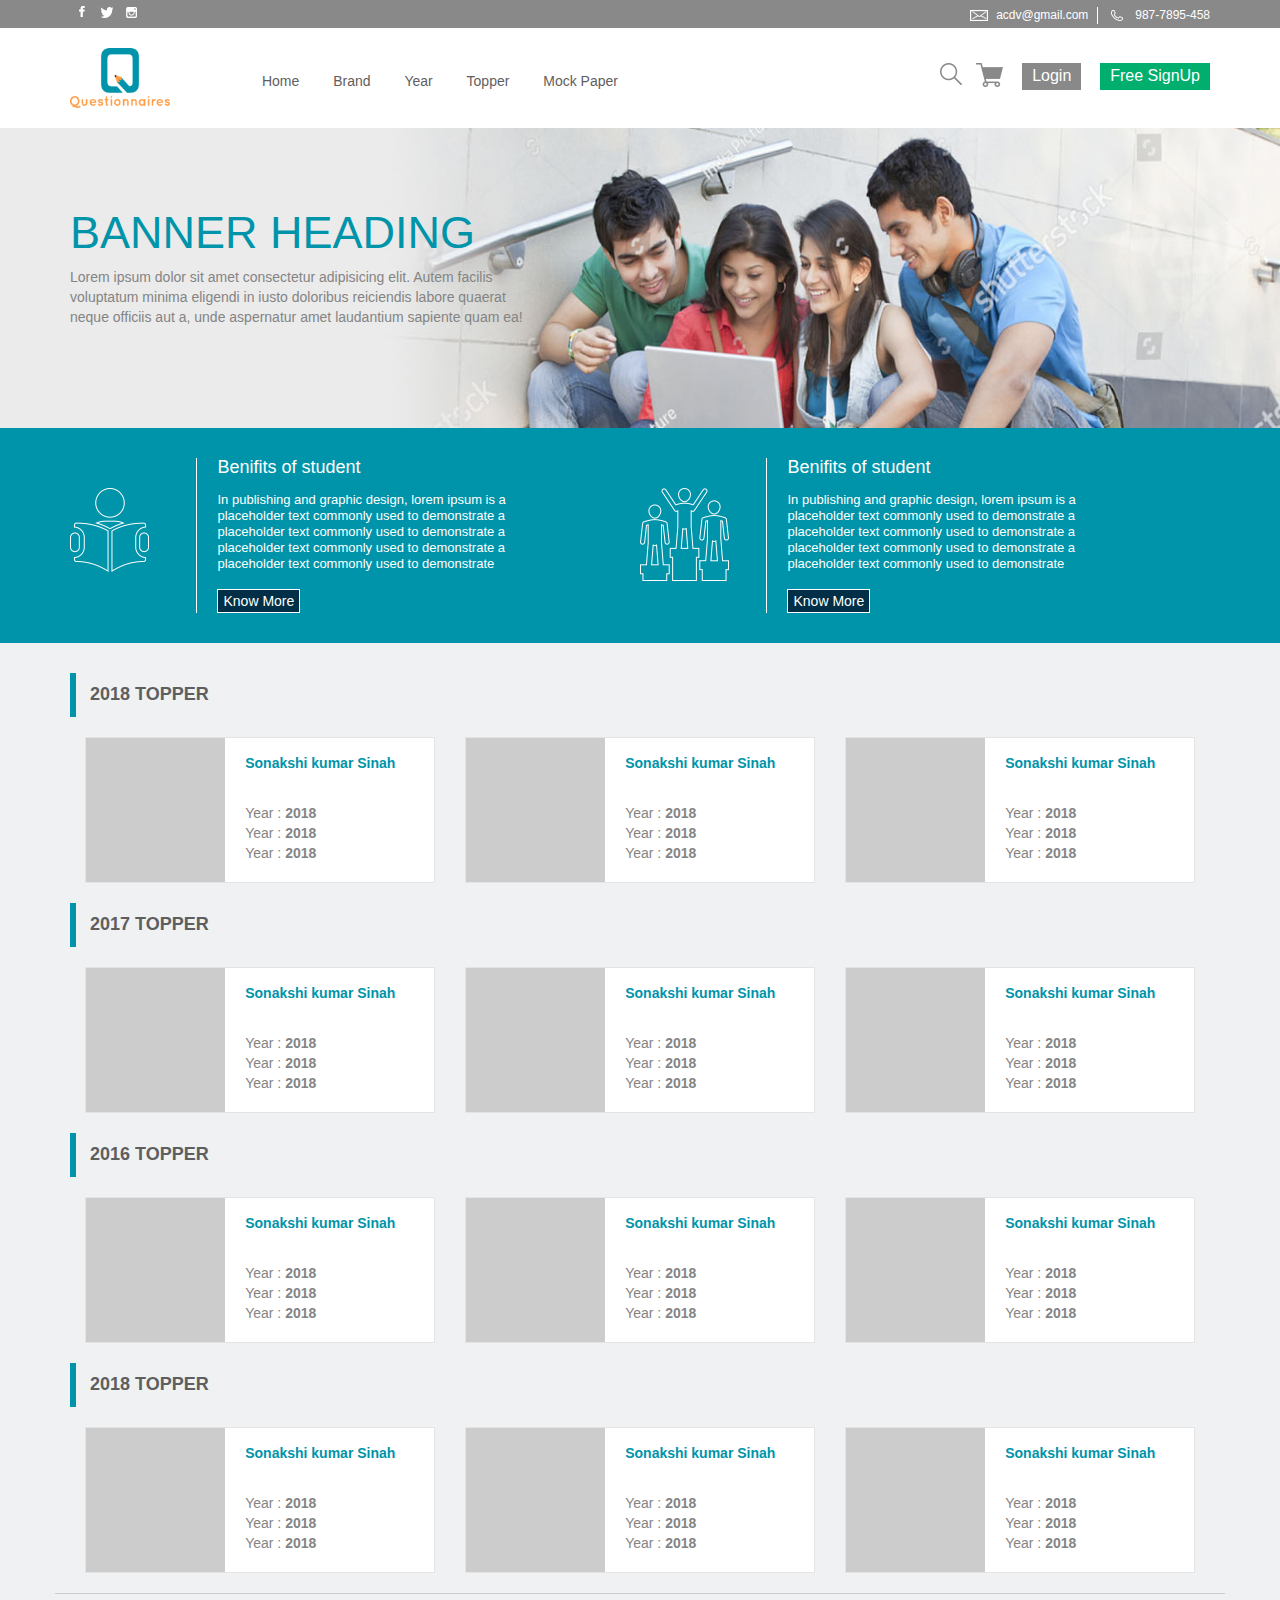
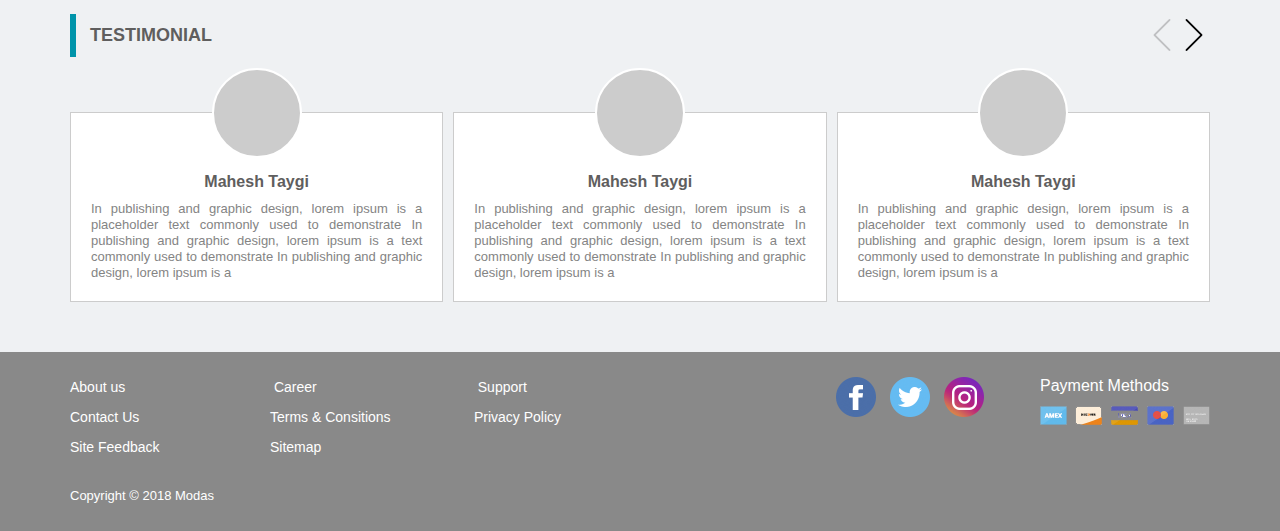
==== commit 91ec1459: "merged changes" ====
--- a/index.html
+++ b/index.html
@@ -36,7 +36,7 @@
                 <div class="row">
                     <div class="col-xs-12 col-sm-7">
                         <div class="logo">
-                            <a href="#">logo</a>
+                            <a href="#"><img class="hidden-xs" src="images/logo.png" /><img class="visible-xs" src="images/Logo-for-Mobile.png" /></a>
                         </div>
                         <div class="humburger">
                             
--- a/css/style.css
+++ b/css/style.css
@@ -207,6 +207,9 @@
 .logo a {
   font-size: 32px;
   text-transform: uppercase;
+}
+.logo a img{
+  width: 70%;
 }
 .search{
   display: inline-block;
--- a/css/responsive.css
+++ b/css/responsive.css
@@ -310,6 +310,64 @@
 .m-sideLinks{
     width: 50%;
 }
+
+/*dashboard css start here*/
+.dashboardwrap .profileMainBox{
+    padding-top: 25px;
+}
+.dashboardwrap .profileMainBox .profileImgBox {
+    text-align: center;
+    padding-bottom: 20px;
+}
+.dashboardwrap .profileMainBox .profileImgBox figure{
+    width:120px;
+    height:120px;
+}
+.dashboardwrap .profileMainBox .profileImgBox input[type=file]:after{
+    right: 36%;
+    top: 50%;
+}
+.dashboardwrap .userDetailsMainBox{
+    margin-top: 20px;
+    padding: 0 24px 30px;
+}
+.dashboardwrap .form-group a{
+    left: 62%;
+}
+.dashboardwrap .form-group.selectDrp{
+    display: table;
+}
+.dashboardwrap .form-group.selectDrp::after{
+    right: 2%;
+}
+
+/*dashboard css end here*/
+
+/*aboutus css start here*/
+
+.aboutUsWrap .bannerText h3{
+    font-size: 25px;
+    font-weight: bold;
+    color: #0094aa;
+}
+.aboutUsWrap h2{
+    padding: 20px 0;
+}
+.aboutUsWrap .aboutusTextWrap{
+    padding: 15px 15px 0;
+    margin-bottom: 30px;
+}
+.aboutUsWrap .aboutusTextWrap h3{
+    padding-bottom: 10px;
+}
+.aboutUsWrap .aboutusTextWrap p{
+    text-align: justify;
+    padding-bottom: 20px;
+}
+/*aboutus css end here*/
+.logo a img {
+    width: 100%;
+}
 } 
 /* Extra small devices (phones, 600px and down) */
 @media only screen and (max-width: 600px) {
